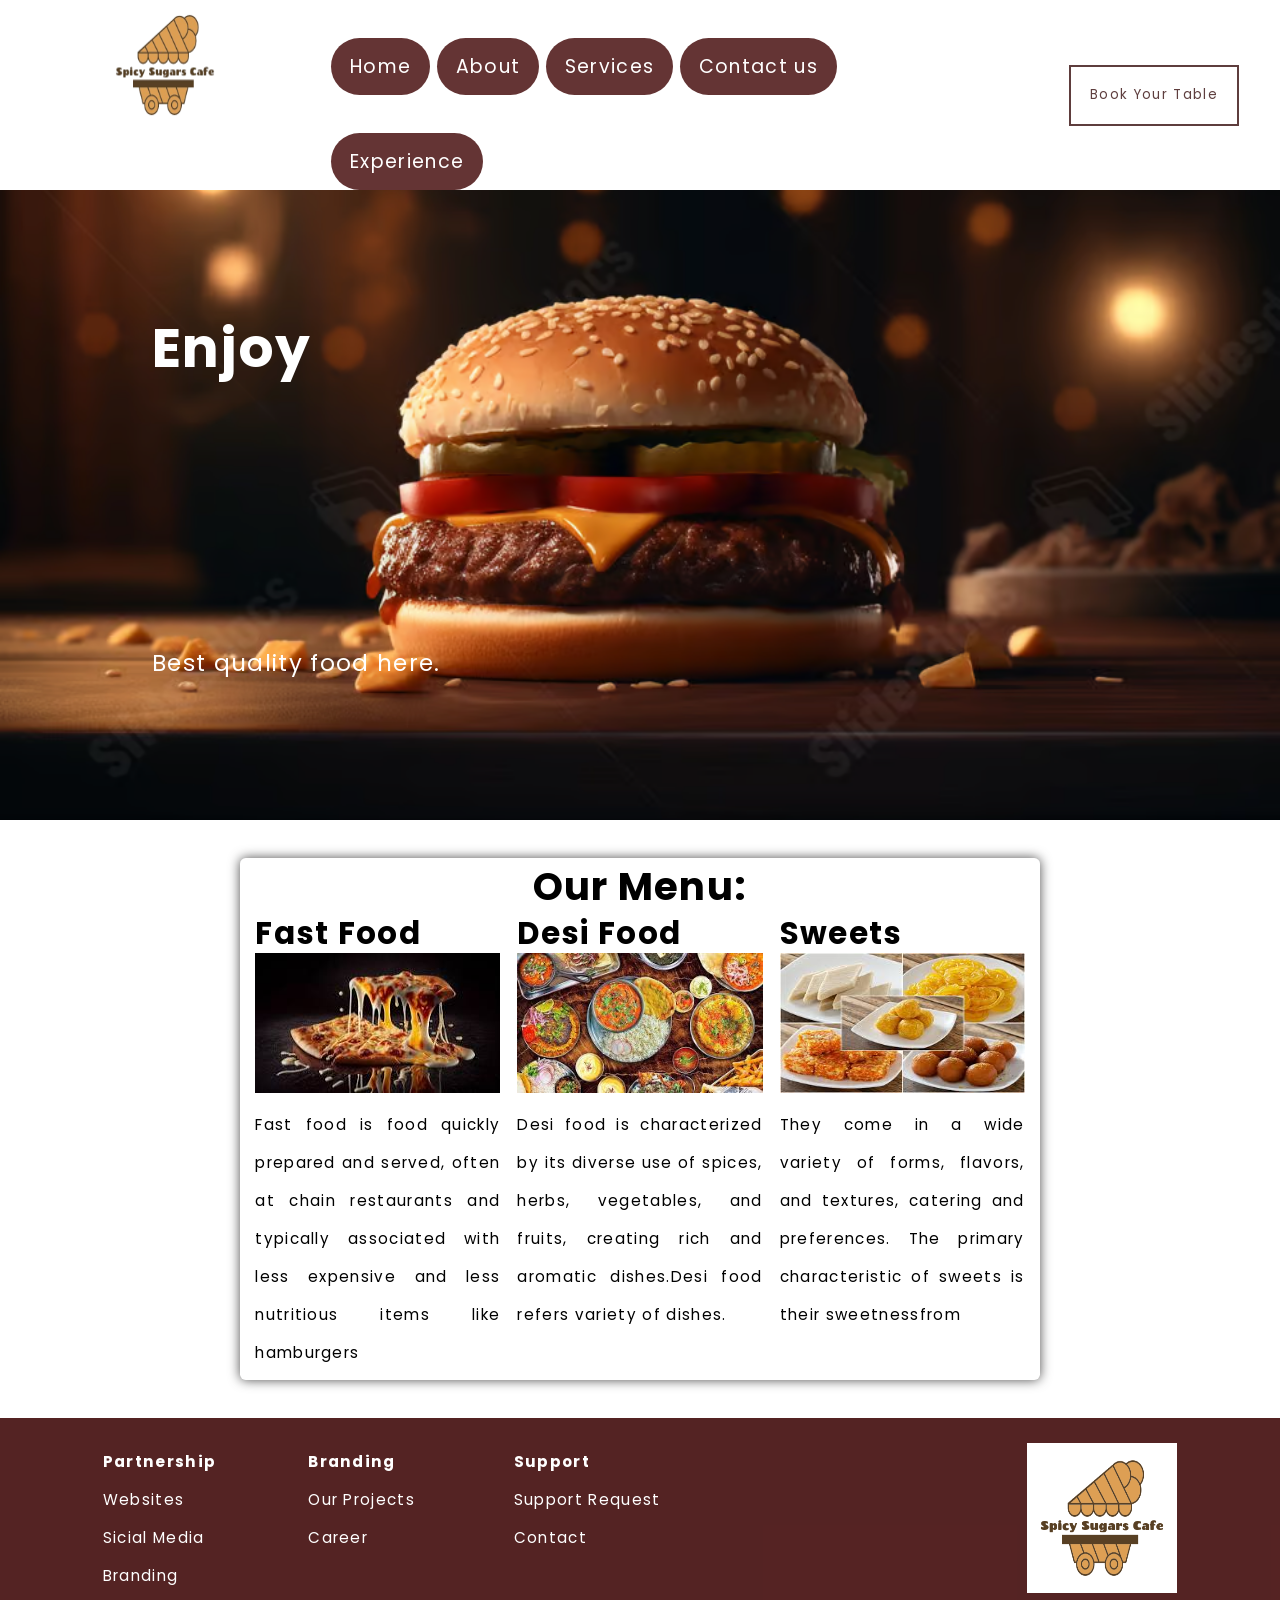
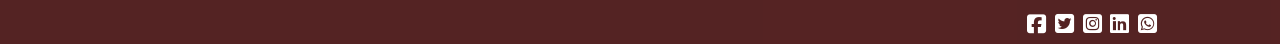
==== 00-practice/04-Grid-Layout-02/index.html @ 287a5646 "Day-20/Grid-Layout-02" ====
<!DOCTYPE html>
<html lang="en">

<head>
    <meta charset="UTF-8">
    <meta name="viewport" content="width=device-width, initial-scale=1.0">
    <title>Grid-Layout</title>
    <link rel="preconnect" href="https://fonts.googleapis.com">
    <link rel="preconnect" href="https://fonts.gstatic.com" crossorigin>
    <link
        href="https://fonts.googleapis.com/css2?family=Poppins:ital,wght@0,100;0,200;0,300;0,400;0,500;0,600;0,700;0,800;0,900;1,100;1,200;1,300;1,400;1,500;1,600;1,700;1,800;1,900&display=swap"
        rel="stylesheet">
    <link rel="stylesheet" href="https://cdnjs.cloudflare.com/ajax/libs/font-awesome/6.5.2/css/all.min.css"
        integrity="sha512-SnH5WK+bZxgPHs44uWIX+LLJAJ9/2PkPKZ5QiAj6Ta86w+fsb2TkcmfRyVX3pBnMFcV7oQPJkl9QevSCWr3W6A=="
        crossorigin="anonymous" referrerpolicy="no-referrer" />
    <link rel="stylesheet" href="./style.css">
</head>

<body>

    <!-- <div class="wrapper"> -->

        <nav>
            <div class="logo">
                <img src="./logo-1.png" alt="">
            </div>
            <div class="nav-menu">
                <a href="#">Home</a>
                <a href="#">About</a>
                <a href="#">Services</a>
                <a href="#">Contact us</a>
                <a href="#">Experience</a>
            </div>
            <div class="actions">
                <button>Book Your Table</button>
            </div>
        </nav>

        <header>
            <!-- <div class="bg-img"></div> -->
            <div class="title">Enjoy</div>
            <!-- <h1>Enjoy</h1> -->
            <div class="sub-title">Best quality food here.</div>
        </header>

        <section>
            <div class="card-section">
                <h1>Our Menu:</h1>
                <div class="card-wrapper">
                    <div class="card card1">
                        <h3>Fast Food</h3>
                        <img src="./fast-food.jpg" alt="">
                        <p>Fast food is food quickly prepared and served, often at chain restaurants and typically
                            associated with less expensive and less nutritious items like hamburgers
                        </p>
                    </div>
                    <div class="card card2">
                        <h3>Desi Food</h3>
                        <img src="./desi-food.jpg" alt="">
                        <p>Desi food is characterized by its diverse use of spices, herbs, vegetables, and fruits,
                            creating
                            rich and aromatic dishes.Desi food refers variety of dishes.</p>
                    </div>
                    <div class="card card3">
                        <h3>Sweets</h3>
                        <img src="./sweets.jpg" alt="">
                        <p>They come in a wide variety of forms, flavors, and textures, catering and
                            preferences. The primary characteristic of sweets is their sweetnessfrom
                        </p>
                    </div>
                </div>
            </div>
        </section>

        <footer>
            <div class="partnership tags">
                <p><b>Partnership</b></p>
                <p>Websites</p>
                <p>Sicial Media</p>
                <p>Branding</p>
            </div>
            <div class="branding tags">
                <p><b>Branding</b></p>
                <p>Our Projects</p>
                <p>Career</p>

            </div>
            <div class="support tags">
                <p><b>Support</b> <p>
                <p>Support Request</p>
                <p>Contact</p>
            </div>
            <div class="footer-logo">
                <img src="./logo (2).png" alt="">

                <div class="icons">
                    <i class="fa-brands fa-square-facebook"></i>
                    <i class="fa-brands fa-square-twitter"></i>
                    <i class="fa-brands fa-square-instagram"></i>
                    <i class="fa-brands fa-linkedin"></i>
                    <i class="fa-brands fa-square-whatsapp"></i>
                </div>
            </div>
        </footer>
    <!-- </div> -->
</body>

</html>
---- 00-practice/04-Grid-Layout-02/style.css ----
* {
    margin: 0;
    padding: 0;
    box-sizing: border-box;
    font-family: "Poppins", sans-serif;
    line-height: 2rem;
    letter-spacing: 0.07rem;
}

:root {
    --color1: #4c1414dc;
    --color2: #492424;
    --color3: #492424e1;
    --color4: #3e0606e1;
    --color5: #ffffff;
}

html {
    font-size: calc(10px + 1vmin);
}

h1 {
    font-size: 2.02rem;
}

h2 {
    font-size: 1.802rem;
}

h3 {
    font-size: 1.624rem;
}

h4 {
    font-size: 1.466rem;
}

p {
    font-size: 0.8rem;
}

.title {
    font-size: 2.9rem;
}

.sub-title {
    font-size: 1.2rem;
}

.icons {
    font-size: 1.15rem;
}

a,
span,
img {
    display: inline-block;
}

.wrapper {
    width: 100%;
    height: 100vh;
}

nav {
    display: grid;
    grid-template-columns: repeat(12, 1fr);
}

nav div.logo {
    grid-column: 2/3;
    /* background-color: #9e0059; */
}

.logo img {
    font-size: 1rem;
    width: 120px;
    height: 130px;
}

nav div.nav-menu {
    grid-column: 4/10;
    /* background-color: #ffbd00; */
}

nav div.nav-menu a {
    text-decoration: none;
    padding: 0.5rem 1rem;
    /* margin: auto; */
    align-items: center;
    background-color: var(--color1);
    color: var(--color5);
    margin-top: 2rem;
    border-radius: 35px;

}

nav div.nav-menu a:hover {
    color: var(--color5);
    background-color: var(--color2);
}

nav div.actions {
    grid-column: 11/13;
    /* background-color: #390099; */
    align-content: center;
}

nav div.actions button {
    text-decoration: none;
    border: 2px solid var(--color3);
    background-color: var(--color5);
    outline: none;
    color: var(--color3);
    padding: 0.5rem 1rem;
}

nav div.actions button:hover {
    color: var(--color5);
    background-color: var(--color3);
}

header {
    display: grid;
    background: url(./bg1.avif);
    /* height: 100vh; */
    background-repeat: no-repeat;
    background-position: center;
    background-size: cover;
    justify-content: center;
    align-items: center;
    /* overflow: hidden;  */
    height: 70vh;
    grid-column: span 13;
    grid-template-columns: repeat(12, 1fr);
}

header div.title {
    justify-content: center;
    align-items: center;
    color: var(--color5);
    font-weight: bold;
    margin-left: 8rem;
    grid-column: span 13;

    /* align-items: center; */
}

header .sub-title {
    color: var(--color5);
    margin-left: 8rem;

    grid-column: span 13;
}
section {
    display: grid;
    grid-template-columns: repeat(12, 1fr);
}

.card-section {
    /* background-color: #492424; */
    width: 800px;
    margin: auto;
    /* height: 1000px; */
    grid-column: 5/9;
    color: var(--color5);
    margin-top: 2rem;
    margin-bottom: 2rem;
    color: black;
    box-shadow: 0 0 12px #4d4c4c;
    padding: 0 0.8rem;
    border-radius: 0.3rem;
}

.card-section h1 {
    grid-column: span 13;
    text-align: center;
    margin-bottom: 0.5rem;
    margin-top: 0.5rem;

    /* text-decoration: underline; */
}

.card-wrapper {
    grid-gap: 0.9rem;
    display: grid;
    grid-template-columns: repeat(12, 1fr);
}

.card {
    text-align: justify;

}

.card1 {
    grid-column: span 4;
    /* background-color: yellow; */
}

.card2 {
    grid-column: span 4;
    /* background-color:green; */
}

.card3 {
    grid-column: span 4;
    /* background-color:pink; */
}

.card-wrapper img {
    width: 100%;
    height: 30%;
}

footer {
    /* height: 250px; */
    width: 100%;
    background-color: var(--color4);
    display: grid;
    grid-template-columns: repeat(12, 1fr);
    /* border-top: 1px solid black; */
    /* color: #e2dfdf; */
    color: var(--color5);
}

.partnership {
    grid-column: 2/4;
    /* background-color: #390099; */
}

.branding {
    grid-column: 4/6;
    /* background-color: green; */
}

.support {
    grid-column: 6/8;
    /* background-color: yellow; */
}

.tags {
    margin-top: 25px;
}

.footer-logo {
    grid-column: 11/12;
    align-items: center;
}

.footer-logo img {
    margin-top: 25px;
    height: 150px;
    width: 150px;
    /* margin-bottom: 50px; */
}
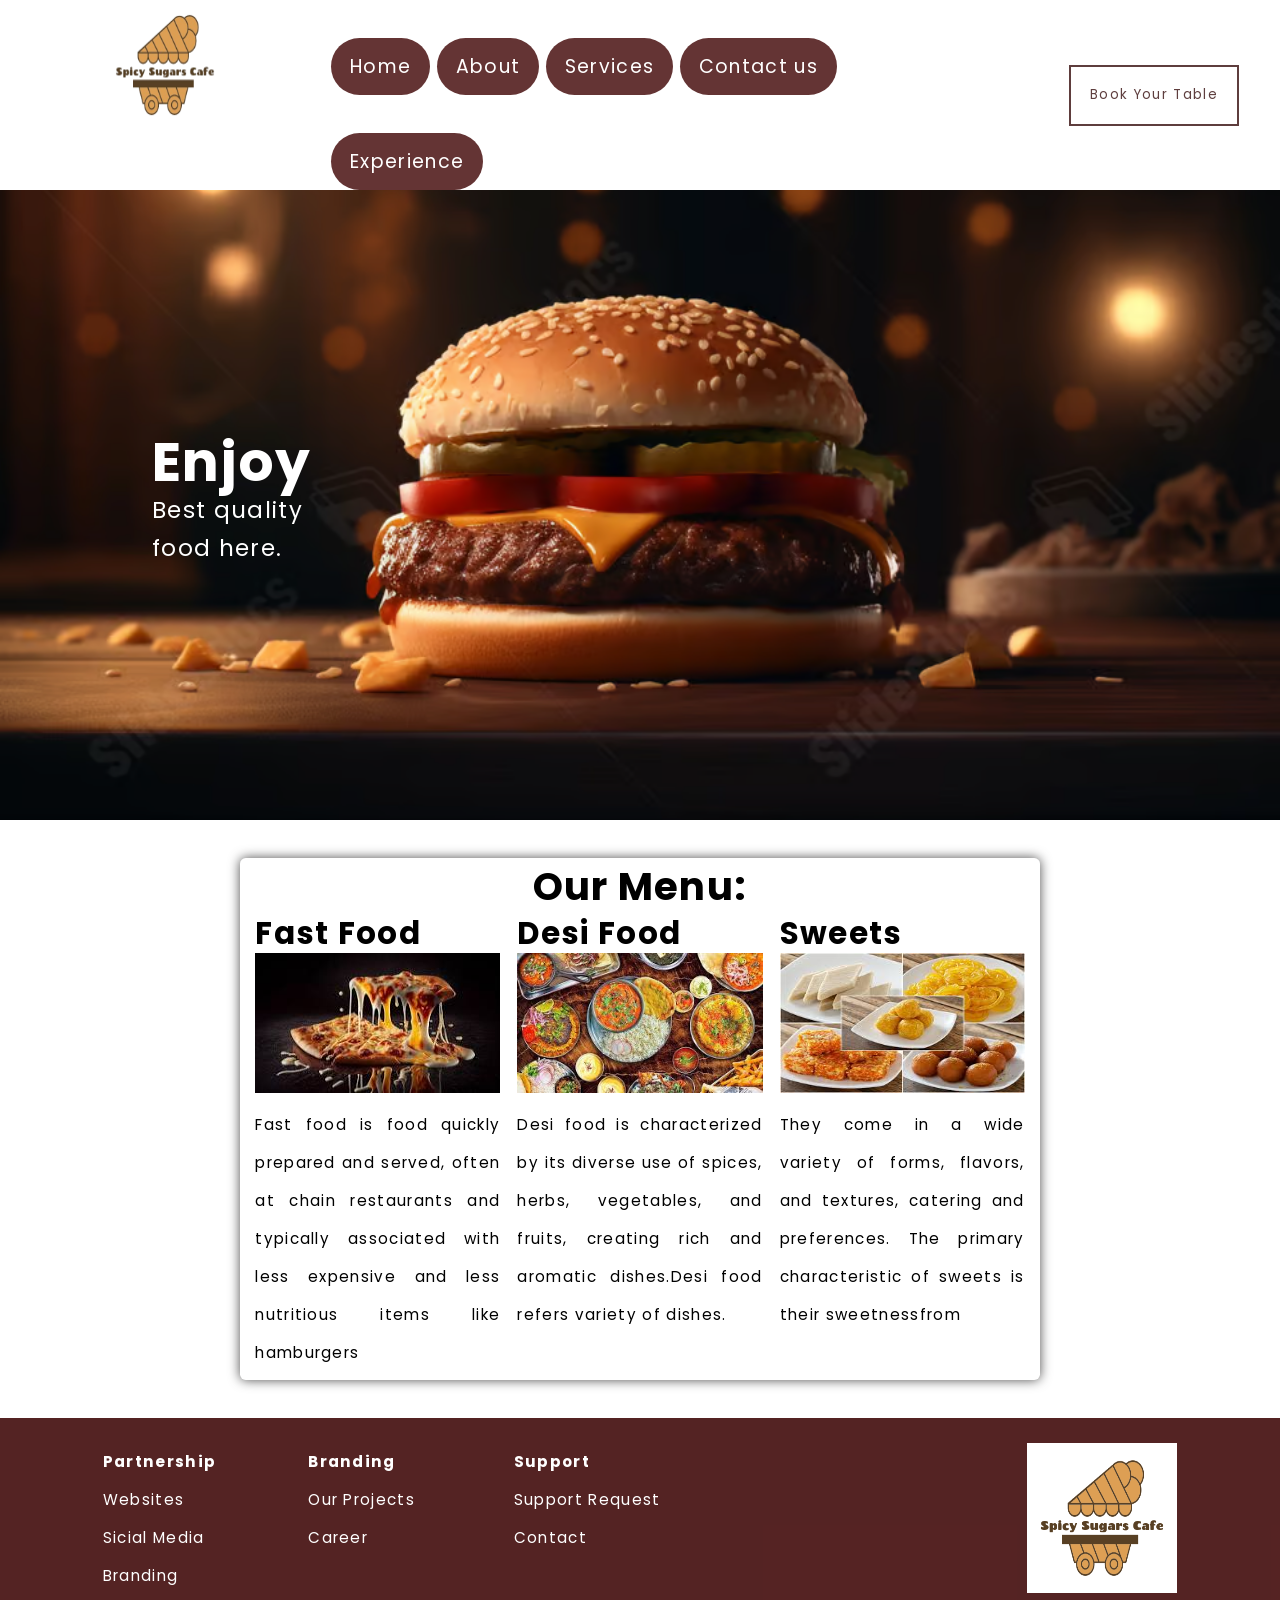
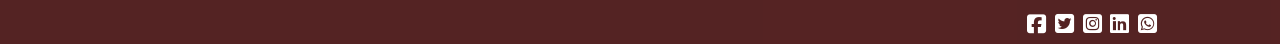
==== commit d1a9f5d9: "." ====
--- a/00-practice/04-Grid-Layout-02/index.html
+++ b/00-practice/04-Grid-Layout-02/index.html
@@ -38,9 +38,10 @@
 
         <header>
             <!-- <div class="bg-img"></div> -->
+             <div class="wrapper-heading">
             <div class="title">Enjoy</div>
-            <!-- <h1>Enjoy</h1> -->
             <div class="sub-title">Best quality food here.</div>
+        </div>
         </header>
 
         <section>
--- a/00-practice/04-Grid-Layout-02/style.css
+++ b/00-practice/04-Grid-Layout-02/style.css
@@ -131,7 +131,7 @@
     align-items: center;
     /* overflow: hidden;  */
     height: 70vh;
-    grid-column: span 13;
+    /* grid-column: span 13; */
     grid-template-columns: repeat(12, 1fr);
 }
 
@@ -141,17 +141,17 @@
     color: var(--color5);
     font-weight: bold;
     margin-left: 8rem;
-    grid-column: span 13;
-
+    /* grid-column: span 13; */
     /* align-items: center; */
 }
 
-header .sub-title {
+header div.sub-title {
     color: var(--color5);
     margin-left: 8rem;
-
-    grid-column: span 13;
-}
+    margin-top: 0.5rem;
+    /* grid-column: span 5; */
+}
+
 section {
     display: grid;
     grid-template-columns: repeat(12, 1fr);
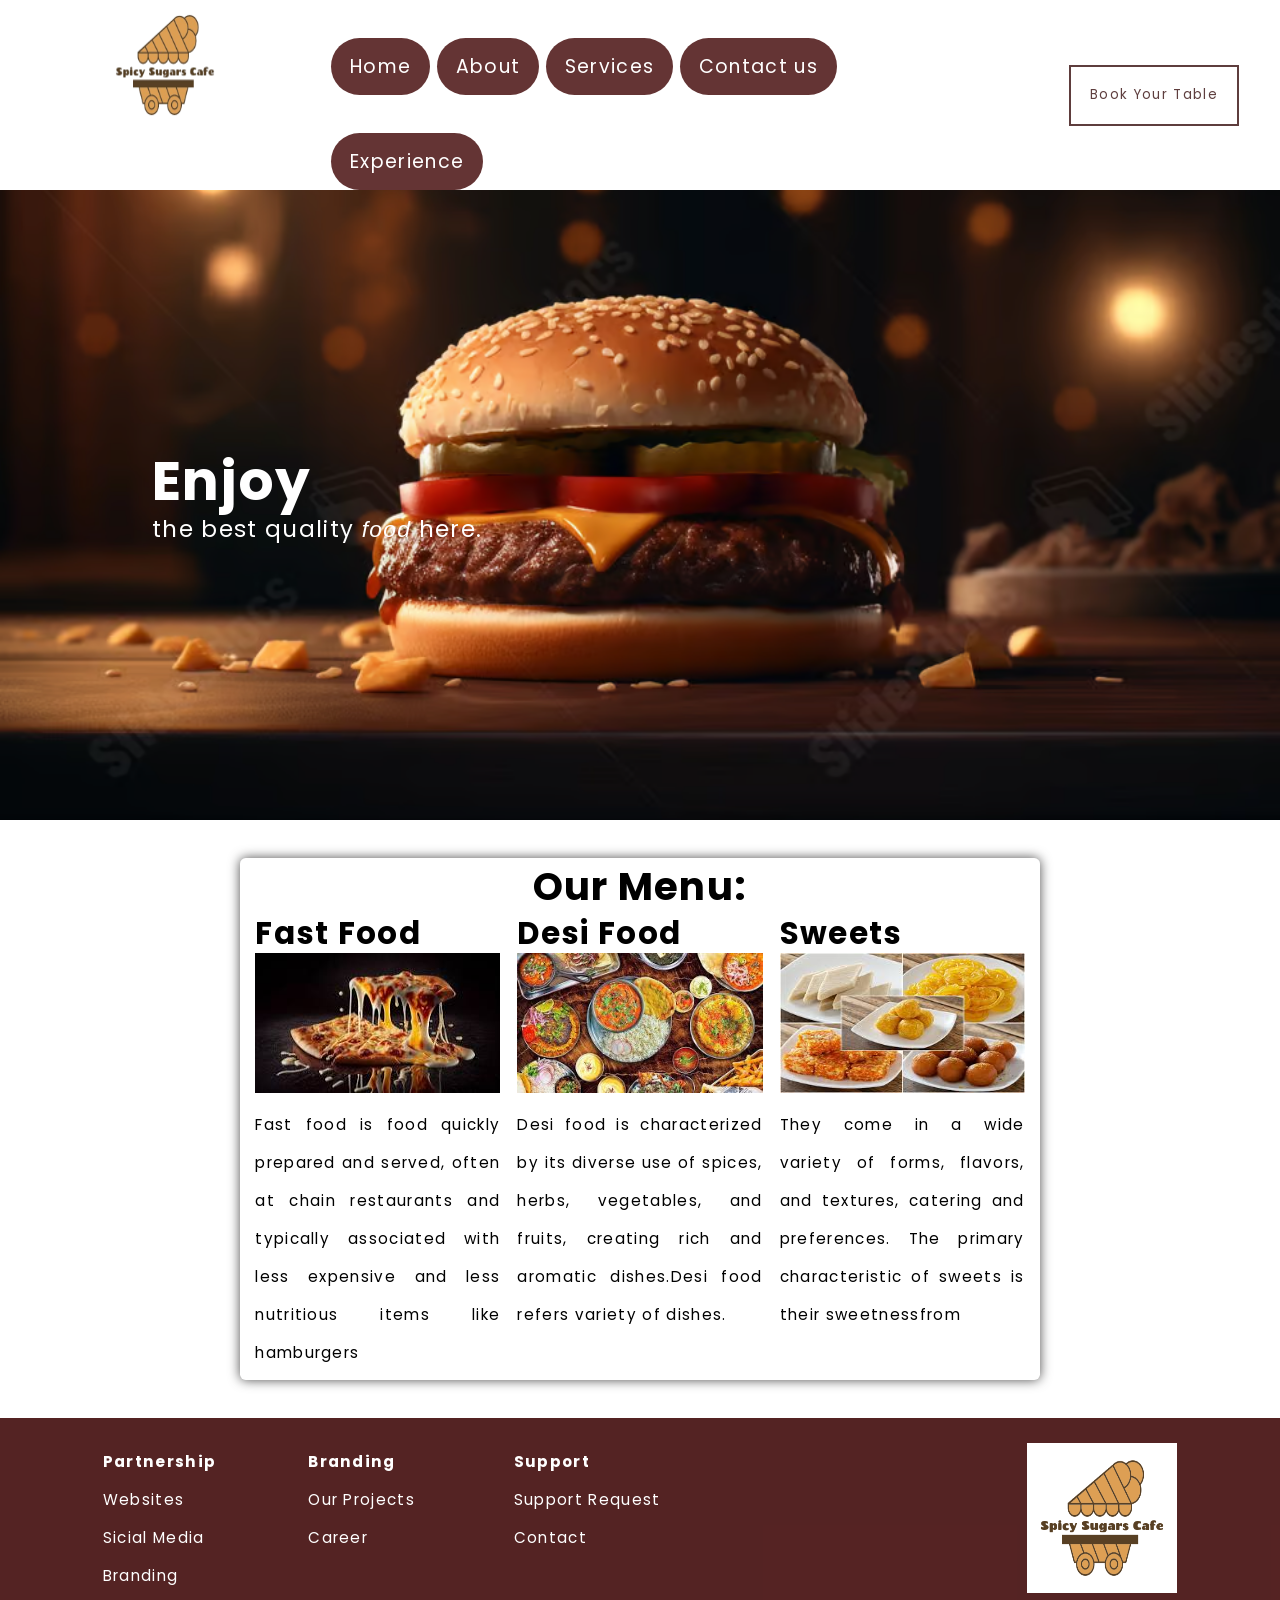
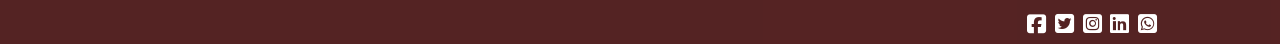
==== commit 24aa7e01: "." ====
--- a/00-practice/04-Grid-Layout-02/index.html
+++ b/00-practice/04-Grid-Layout-02/index.html
@@ -40,7 +40,7 @@
             <!-- <div class="bg-img"></div> -->
              <div class="wrapper-heading">
             <div class="title">Enjoy</div>
-            <div class="sub-title">Best quality food here.</div>
+            <div class="sub-title">the best quality <i>food</i> here.</div>
         </div>
         </header>
 
--- a/00-practice/04-Grid-Layout-02/style.css
+++ b/00-practice/04-Grid-Layout-02/style.css
@@ -134,7 +134,9 @@
     /* grid-column: span 13; */
     grid-template-columns: repeat(12, 1fr);
 }
-
+.wrapper-heading{
+    grid-column: span 13;
+}
 header div.title {
     justify-content: center;
     align-items: center;
@@ -149,7 +151,7 @@
     color: var(--color5);
     margin-left: 8rem;
     margin-top: 0.5rem;
-    /* grid-column: span 5; */
+    grid-column: span 13;
 }
 
 section {
